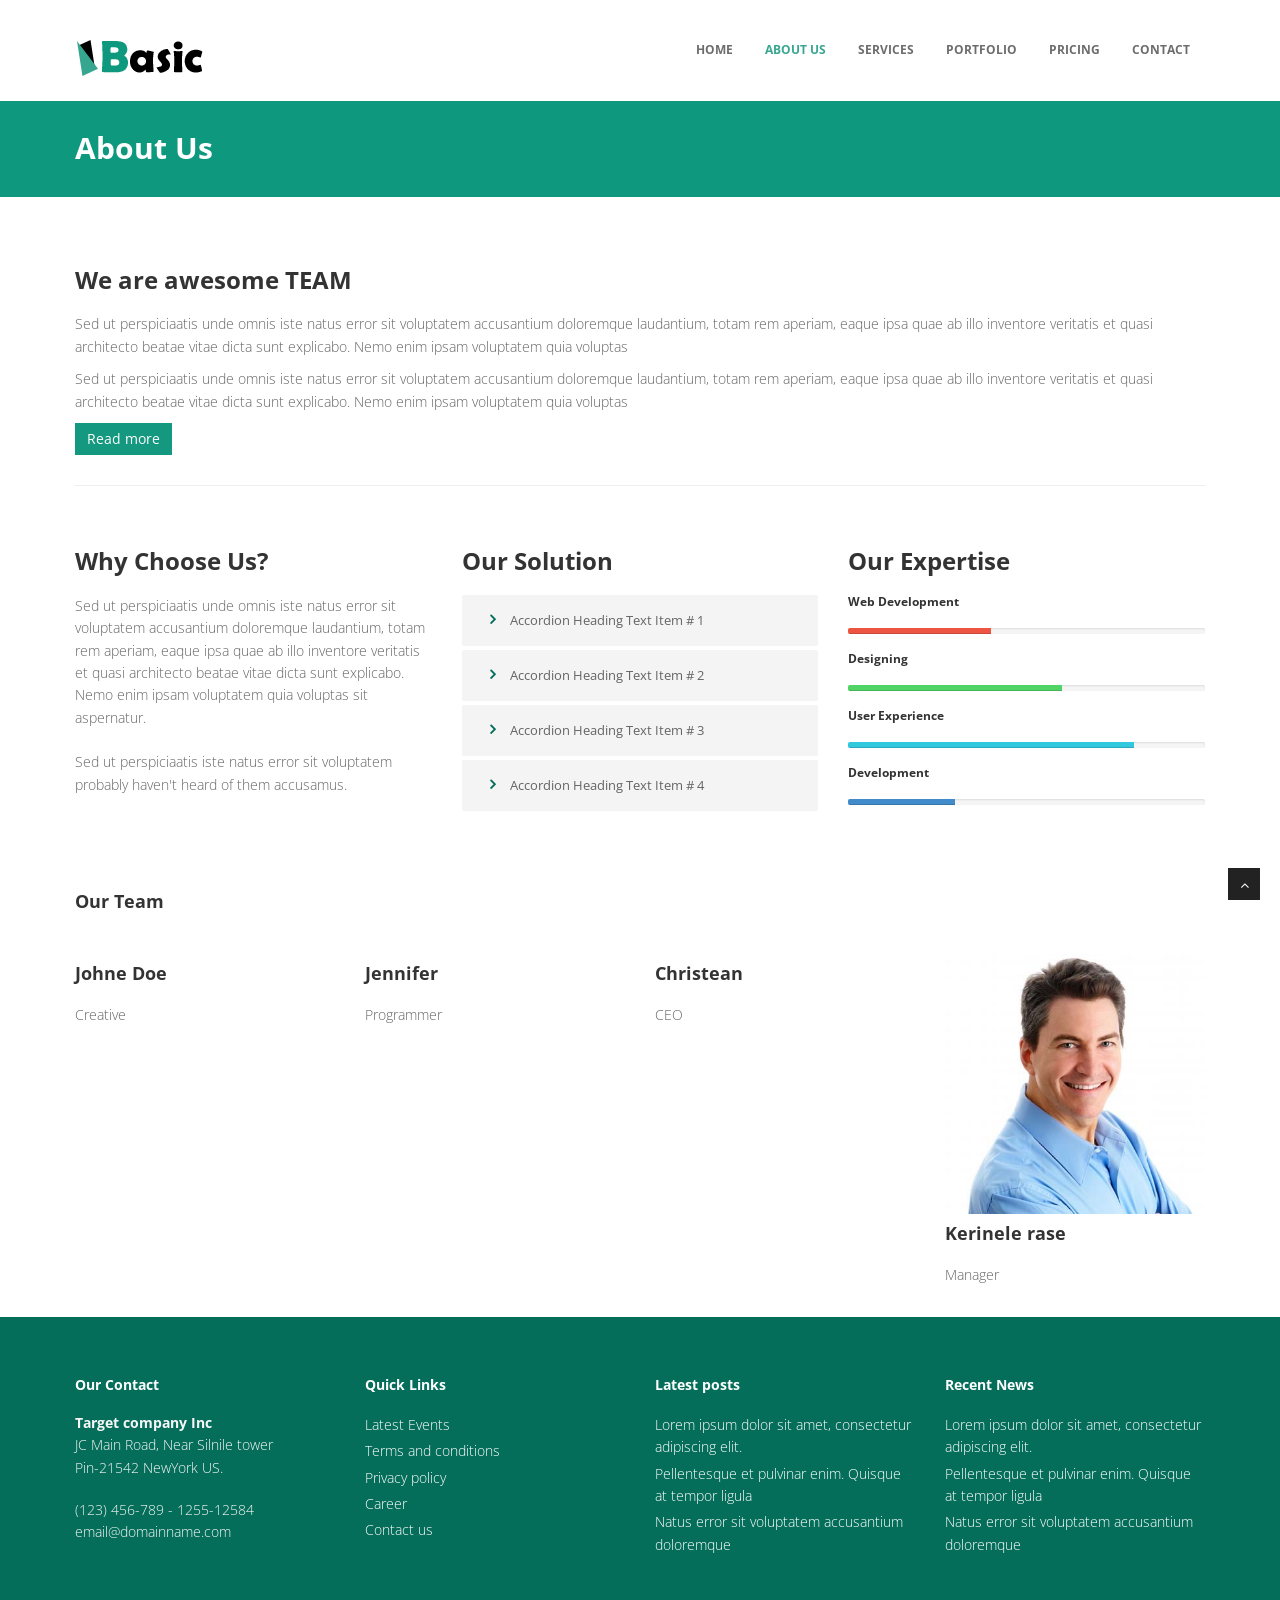
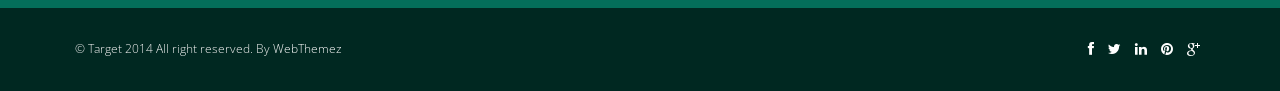
==== about.html @ 64e035dc "Agregar plantilla Basic" ====
<!DOCTYPE html>
<html lang="en">
<head>
<meta charset="utf-8">
<title>Free Bootstrap Theme | webthemez</title>
<meta name="viewport" content="width=device-width, initial-scale=1.0" />
<meta name="description" content="" />
<meta name="author" content="http://webthemez.com" />
<!-- css -->
<link href="css/bootstrap.min.css" rel="stylesheet" />
<link href="css/fancybox/jquery.fancybox.css" rel="stylesheet">
<link href="css/jcarousel.css" rel="stylesheet" />
<link href="css/flexslider.css" rel="stylesheet" />
<link href="css/style.css" rel="stylesheet" />
 
<!-- HTML5 shim, for IE6-8 support of HTML5 elements -->
<!--[if lt IE 9]>
      <script src="http://html5shim.googlecode.com/svn/trunk/html5.js"></script>
    <![endif]-->

</head>
<body>
<div id="wrapper">

	<!-- start header -->
		<header>
        <div class="navbar navbar-default navbar-static-top">
            <div class="container">
                <div class="navbar-header">
                    <button type="button" class="navbar-toggle" data-toggle="collapse" data-target=".navbar-collapse">
                        <span class="icon-bar"></span>
                        <span class="icon-bar"></span>
                        <span class="icon-bar"></span>
                    </button>
                  <a class="navbar-brand" href="index.html"><img src="img/logo.png" alt="logo"/></a>
                </div>
                <div class="navbar-collapse collapse ">
                    <ul class="nav navbar-nav">
                        <li><a href="index.html">Home</a></li> 
						<li class="active"><a href="about.html">About Us</a></li>
						<li><a href="services.html">Services</a></li>
                        <li><a href="portfolio.html">Portfolio</a></li>
                        <li><a href="pricing.html">Pricing</a></li>
                        <li><a href="contact.html">Contact</a></li>
                    </ul>
                </div>
            </div>
        </div>
	</header><!-- end header -->
	<section id="inner-headline">
	<div class="container">
		<div class="row">
			<div class="col-lg-12">
				<h2 class="pageTitle">About Us</h2>
			</div>
		</div>
	</div>
	</section>
	<section id="content">
	<div class="container">
					
					<div class="about">
					
						<div class="row"> 
							<div class="col-md-12">
								<div class="about-logo">
									<h3>We are awesome <span class="color">TEAM</span></h3>
									<p>Sed ut perspiciaatis unde omnis iste natus error sit voluptatem accusantium doloremque laudantium, totam rem aperiam, eaque ipsa quae ab illo inventore veritatis et quasi architecto beatae vitae dicta sunt explicabo. Nemo enim ipsam voluptatem quia voluptas</p>
                                    	<p>Sed ut perspiciaatis unde omnis iste natus error sit voluptatem accusantium doloremque laudantium, totam rem aperiam, eaque ipsa quae ab illo inventore veritatis et quasi architecto beatae vitae dicta sunt explicabo. Nemo enim ipsam voluptatem quia voluptas</p>
								</div>
								<a href="#" class="btn btn-color">Read more</a>  
							</div>
						</div>
						
						<hr>
						<br>
						
						<div class="row">
							<div class="col-md-4">
								<!-- Heading and para -->
								<div class="block-heading-two">
									<h3><span>Why Choose Us?</span></h3>
								</div>
								<p>Sed ut perspiciaatis unde omnis iste natus error sit voluptatem accusantium doloremque laudantium, totam rem aperiam, eaque ipsa quae ab illo inventore veritatis et quasi architecto beatae vitae dicta sunt explicabo. Nemo enim ipsam voluptatem quia voluptas sit aspernatur. <br/><br/>Sed ut perspiciaatis iste natus error sit voluptatem probably haven't heard of them accusamus.</p>
							</div>
							<div class="col-md-4">
								<div class="block-heading-two">
									<h3><span>Our Solution</span></h3>
								</div>		
								<!-- Accordion starts -->
								<div class="panel-group" id="accordion-alt3">
								 <!-- Panel. Use "panel-XXX" class for different colors. Replace "XXX" with color. -->
								  <div class="panel">	
									<!-- Panel heading -->
									 <div class="panel-heading">
										<h4 class="panel-title">
										  <a data-toggle="collapse" data-parent="#accordion-alt3" href="#collapseOne-alt3">
											<i class="fa fa-angle-right"></i> Accordion Heading Text Item # 1
										  </a>
										</h4>
									 </div>
									 <div id="collapseOne-alt3" class="panel-collapse collapse">
										<!-- Panel body -->
										<div class="panel-body">
										  Sed ut perspiciaatis unde omnis iste natus error sit voluptatem accusantium doloremque laudantium, totam rem aperiam, eaque ipsa quae ab illo inventore veritatis et quasi architecto beatae vitae dicta sunt explicabo. Nemo enim ipsam voluptatem quia voluptas
										</div>
									 </div>
								  </div>
								  <div class="panel">
									 <div class="panel-heading">
										<h4 class="panel-title">
										  <a data-toggle="collapse" data-parent="#accordion-alt3" href="#collapseTwo-alt3">
											<i class="fa fa-angle-right"></i> Accordion Heading Text Item # 2
										  </a>
										</h4>
									 </div>
									 <div id="collapseTwo-alt3" class="panel-collapse collapse">
										<div class="panel-body">
										  Sed ut perspiciaatis unde omnis iste natus error sit voluptatem accusantium doloremque laudantium, totam rem aperiam, eaque ipsa quae ab illo inventore veritatis et quasi architecto beatae vitae dicta sunt explicabo. Nemo enim ipsam voluptatem quia voluptas
										</div>
									 </div>
								  </div>
								  <div class="panel">
									 <div class="panel-heading">
										<h4 class="panel-title">
										  <a data-toggle="collapse" data-parent="#accordion-alt3" href="#collapseThree-alt3">
											<i class="fa fa-angle-right"></i> Accordion Heading Text Item # 3
										  </a>
										</h4>
									 </div>
									 <div id="collapseThree-alt3" class="panel-collapse collapse">
										<div class="panel-body">
										  Sed ut perspiciaatis unde omnis iste natus error sit voluptatem accusantium doloremque laudantium, totam rem aperiam, eaque ipsa quae ab illo inventore veritatis et quasi architecto beatae vitae dicta sunt explicabo. Nemo enim ipsam voluptatem quia voluptas
										</div>
									 </div>
								  </div>
								  <div class="panel">
									 <div class="panel-heading">
										<h4 class="panel-title">
										  <a data-toggle="collapse" data-parent="#accordion-alt3" href="#collapseFour-alt3">
											<i class="fa fa-angle-right"></i> Accordion Heading Text Item # 4
										  </a>
										</h4>
									 </div>
									 <div id="collapseFour-alt3" class="panel-collapse collapse">
										<div class="panel-body">
										  Sed ut perspiciaatis unde omnis iste natus error sit voluptatem accusantium doloremque laudantium, totam rem aperiam, eaque ipsa quae ab illo inventore veritatis et quasi architecto beatae vitae dicta sunt explicabo. Nemo enim ipsam voluptatem quia voluptas
										</div>
									 </div>
								  </div>
								</div>
								<!-- Accordion ends -->
								
							</div>
							
							<div class="col-md-4">
								<div class="block-heading-two">
									<h3><span>Our Expertise</span></h3>
								</div>								
								<h6>Web Development</h6>
								<div class="progress pb-sm">
								  <!-- White color (progress-bar-white) -->
								  <div class="progress-bar progress-bar-red" role="progressbar" aria-valuenow="40" aria-valuemin="0" aria-valuemax="100" style="width: 40%">
									 <span class="sr-only">40% Complete (success)</span>
								  </div>
								</div>
								<h6>Designing</h6>
								<div class="progress pb-sm">
								  <div class="progress-bar progress-bar-green" role="progressbar" aria-valuenow="60" aria-valuemin="0" aria-valuemax="100" style="width: 60%">
									 <span class="sr-only">40% Complete (success)</span>
								  </div>
								</div>
								<h6>User Experience</h6>
								<div class="progress pb-sm">
								  <div class="progress-bar progress-bar-lblue" role="progressbar" aria-valuenow="80" aria-valuemin="0" aria-valuemax="100" style="width: 80%">
									 <span class="sr-only">40% Complete (success)</span>
								  </div>
								</div>
								<h6>Development</h6>
								<div class="progress pb-sm">
								  <div class="progress-bar progress-bar-yellow" role="progressbar" aria-valuenow="30" aria-valuemin="0" aria-valuemax="100" style="width: 30%">
									 <span class="sr-only">40% Complete (success)</span>
								  </div>
								</div>
							</div>
							
						</div>
						
						 						
						 
						<br>
						<!-- Our Team starts -->
				
						<!-- Heading -->
						<div class="block-heading-six">
							<h4 class="bg-color">Our Team</h4>
						</div>
						<br>
						
						<!-- Our team starts -->
						
						<div class="team-six">
							<div class="row">
								<div class="col-md-3 col-sm-6">
									<!-- Team Member -->
									<div class="team-member">
										<!-- Image -->
										<img class="img-responsive" src="img/team1.jpg" alt="">
										<!-- Name -->
										<h4>Johne Doe</h4>
										<span class="deg">Creative</span> 
									</div>
								</div>
								<div class="col-md-3 col-sm-6">
									<!-- Team Member -->
									<div class="team-member">
										<!-- Image -->
										<img class="img-responsive" src="img/team2.jpg" alt="">
										<!-- Name -->
										<h4>Jennifer</h4>
										<span class="deg">Programmer</span> 
									</div>
								</div>
								<div class="col-md-3 col-sm-6">
									<!-- Team Member -->
									<div class="team-member">
										<!-- Image -->
										<img class="img-responsive" src="img/team3.jpg" alt="">
										<!-- Name -->
										<h4>Christean</h4>
										<span class="deg">CEO</span> 
									</div>
								</div>
								<div class="col-md-3 col-sm-6">
									<!-- Team Member -->
									<div class="team-member">
										<!-- Image -->
										<img class="img-responsive" src="img/team4.jpg" alt="">
										<!-- Name -->
										<h4>Kerinele rase</h4>
										<span class="deg">Manager</span> 
									</div>
								</div>
							</div>
						</div>
						
						<!-- Our team ends -->
					  
						
					</div>
									
				</div>
	</section>
	<footer>
	<div class="container">
		<div class="row">
			<div class="col-lg-3">
				<div class="widget">
					<h5 class="widgetheading">Our Contact</h5>
					<address>
					<strong>Target company Inc</strong><br>
					JC Main Road, Near Silnile tower<br>
					 Pin-21542 NewYork US.</address>
					<p>
						<i class="icon-phone"></i> (123) 456-789 - 1255-12584 <br>
						<i class="icon-envelope-alt"></i> email@domainname.com
					</p>
				</div>
			</div>
			<div class="col-lg-3">
				<div class="widget">
					<h5 class="widgetheading">Quick Links</h5>
					<ul class="link-list">
						<li><a href="#">Latest Events</a></li>
						<li><a href="#">Terms and conditions</a></li>
						<li><a href="#">Privacy policy</a></li>
						<li><a href="#">Career</a></li>
						<li><a href="#">Contact us</a></li>
					</ul>
				</div>
			</div>
			<div class="col-lg-3">
				<div class="widget">
					<h5 class="widgetheading">Latest posts</h5>
					<ul class="link-list">
						<li><a href="#">Lorem ipsum dolor sit amet, consectetur adipiscing elit.</a></li>
						<li><a href="#">Pellentesque et pulvinar enim. Quisque at tempor ligula</a></li>
						<li><a href="#">Natus error sit voluptatem accusantium doloremque</a></li>
					</ul>
				</div>
			</div>
			<div class="col-lg-3">
					<div class="widget">
					<h5 class="widgetheading">Recent News</h5>
					<ul class="link-list">
						<li><a href="#">Lorem ipsum dolor sit amet, consectetur adipiscing elit.</a></li>
						<li><a href="#">Pellentesque et pulvinar enim. Quisque at tempor ligula</a></li>
						<li><a href="#">Natus error sit voluptatem accusantium doloremque</a></li>
					</ul>
				</div>
			</div>
		</div>
	</div>
	<div id="sub-footer">
		<div class="container">
			<div class="row">
				<div class="col-lg-6">
					<div class="copyright">
						<p>
							<span>&copy; Target 2014 All right reserved. By </span><a href="http://webthemez.com" target="_blank">WebThemez</a>
						</p>
					</div>
				</div>
				<div class="col-lg-6">
					<ul class="social-network">
						<li><a href="#" data-placement="top" title="Facebook"><i class="fa fa-facebook"></i></a></li>
						<li><a href="#" data-placement="top" title="Twitter"><i class="fa fa-twitter"></i></a></li>
						<li><a href="#" data-placement="top" title="Linkedin"><i class="fa fa-linkedin"></i></a></li>
						<li><a href="#" data-placement="top" title="Pinterest"><i class="fa fa-pinterest"></i></a></li>
						<li><a href="#" data-placement="top" title="Google plus"><i class="fa fa-google-plus"></i></a></li>
					</ul>
				</div>
			</div>
		</div>
	</div>
	</footer>
</div>
<a href="#" class="scrollup"><i class="fa fa-angle-up active"></i></a>
<!-- javascript
    ================================================== -->
<!-- Placed at the end of the document so the pages load faster -->
<script src="js/jquery.js"></script>
<script src="js/jquery.easing.1.3.js"></script>
<script src="js/bootstrap.min.js"></script>
<script src="js/jquery.fancybox.pack.js"></script>
<script src="js/jquery.fancybox-media.js"></script> 
<script src="js/portfolio/jquery.quicksand.js"></script>
<script src="js/portfolio/setting.js"></script>
<script src="js/jquery.flexslider.js"></script>
<script src="js/animate.js"></script>
<script src="js/custom.js"></script>
</body>
</html>
---- css/style.css ----
/*
Author URI: http://webthemez.com/
Note: 
Licence under Creative Commons Attribution 3.0 
Donate to remove the back-link (webthemez.com) in this web template 
-------------------------------------------------------*/

@import url('http://fonts.googleapis.com/css?family=Noto+Serif:400,400italic,700|Open+Sans:400,600,700'); 
@import url('font-awesome.css');  
@import url('animate.css');

body {
	font-family:'Open Sans', Arial, sans-serif;
	font-size:14px;
	font-weight:300;
	line-height:1.6em;
	color:#656565;
}

a:active {
	outline:0;
}

.clear {
	clear:both;
}

h1,h2, h3, h4, h5, h6 {
	font-family:'Open Sans', Arial, sans-serif;
	font-weight:700;
	line-height:1.1em;
	color:#333;
	margin-bottom: 20px;
}
 
.container {
	padding:0 20px 0 20px;
	position:relative;
}

#wrapper{
	width:100%;
	margin:0;	
	padding:0;
}

.row,.row-fluid {
	margin-bottom:30px;
}

.row .row,.row-fluid .row-fluid{
	margin-bottom:30px;
}

.row.nomargin,.row-fluid.nomargin {
	margin-bottom:0;
}

img.img-polaroid {
	margin:0 0 20px 0;
}
.img-box {
	max-width:100%;
}
/*  Header
==================================== */
 
header .navbar {
    margin-bottom: 0;
}

.navbar-default {
    border: none;
}

.navbar-brand {
    color: #222;
	text-transform: uppercase;
    font-size: 24px;
    font-weight: 700;
    line-height: 1em;
	letter-spacing: -1px;
    margin-top: 20px;
    padding: 0 0 0 15px;
}
.navbar-default .navbar-brand{
color: #2FADDE;
}

header .navbar-collapse  ul.navbar-nav {
    float: right;
    margin-right: 0;
}

header .navbar-default{
    background-color: #FFFFFF; 
}

header .nav li a:hover,
header .nav li a:focus,
header .nav li.active a,
header .nav li.active a:hover,
header .nav li a.dropdown-toggle:hover,
header .nav li a.dropdown-toggle:focus,
header .nav li.active ul.dropdown-menu li a:hover,
header .nav li.active ul.dropdown-menu li.active a{
    -webkit-transition: all .3s ease;
    -moz-transition: all .3s ease;
    -ms-transition: all .3s ease;
    -o-transition: all .3s ease;
    transition: all .3s ease;
}


header .navbar-default .navbar-nav > .open > a,
header .navbar-default .navbar-nav > .open > a:hover,
header .navbar-default .navbar-nav > .open > a:focus {
    -webkit-transition: all .3s ease;
    -moz-transition: all .3s ease;
    -ms-transition: all .3s ease;
    -o-transition: all .3s ease;
    transition: all .3s ease;
}


header .navbar {
    min-height: 70px; 
	padding:18px 0;
}

header .navbar-nav > li  {
    padding-bottom: 12px;
    padding-top: 12px;
}

header  .navbar-nav > li > a {
    padding-bottom: 6px;
    padding-top: 5px;
    margin-left: 2px;
    line-height: 30px;
	font-weight: 700;
    -webkit-transition: all .3s ease;
    -moz-transition: all .3s ease;
    -ms-transition: all .3s ease;
    -o-transition: all .3s ease;
    transition: all .3s ease;
}


.dropdown-menu li a:hover {
    color: #fff !important;
}

header .nav .caret {
    border-bottom-color: #f5f5f5;
    border-top-color: #f5f5f5;
}
.navbar-default .navbar-nav > .active > a,
.navbar-default .navbar-nav > .active > a:hover,
.navbar-default .navbar-nav > .active > a:focus {
  background-color: #fff;
}
.navbar-default .navbar-nav > .open > a,
.navbar-default .navbar-nav > .open > a:hover,
.navbar-default .navbar-nav > .open > a:focus {
  background-color:  #fff;
}	
	

.dropdown-menu  {
    box-shadow: none;
    border-radius: 0;
	border: none;
}

.dropdown-menu li:last-child  {
	padding-bottom: 0 !important;
	margin-bottom: 0;
}

header .nav li .dropdown-menu  {
   padding: 0;
}

header .nav li .dropdown-menu li a {
   line-height: 28px;
   padding: 3px 12px;
}

/* --- menu --- */

header .navigation {
	float:right;
}

header ul.nav li {
	border:none;
	margin:0;
}

header ul.nav li a {	
	font-size:12px;
	border:none;
	font-weight:700;
	text-transform:uppercase;
}

header ul.nav li ul li a {	
	font-size:12px;
	border:none;
	font-weight:300;
	text-transform:uppercase;
}


.navbar .nav > li > a {
  color: #6C6C6C;
  text-shadow: none;
  /* border: 1px solid rgba(255, 255, 255, 0) !important; */
}

.navbar .nav a:hover {
	background:none;
}

.navbar .nav > .active > a,.navbar .nav > .active > a:hover {
	background:none;
	font-weight:700;
}

.navbar .nav > .active > a:active,.navbar .nav > .active > a:focus {
	background:none;
	outline:0;
	font-weight:700;
}

.navbar .nav li .dropdown-menu {
	z-index:2000;
}

header ul.nav li ul {
	margin-top:1px;
}
header ul.nav li ul li ul {
	margin:1px 0 0 1px;
}
.dropdown-menu .dropdown i {
	position:absolute;
	right:0;
	margin-top:3px;
	padding-left:20px;
}

.navbar .nav > li > .dropdown-menu:before {
  display: inline-block;
  border-right: none;
  border-bottom: none;
  border-left: none;
  border-bottom-color: none;
  content:none;
}
.navbar-default .navbar-nav>.active>a, .navbar-default .navbar-nav>.active>a:hover, .navbar-default .navbar-nav>.active>a:focus {
color: #37A691;  
/* background: #52C2AD; */
/* border: 1px solid #3AA994 !important; */
}


ul.nav li.dropdown a {
	z-index:1000;
	display:block;
}

 select.selectmenu {
	display:none;
}
.pageTitle{
color: #fff;
margin: 30px 0 3px;
display: inline-block;
}
 
#featured{
	width: 100%;
	background:#000;
	position:relative;
	margin:0;
	padding:0;
}

/*  Sliders
==================================== */
/* --- flexslider --- */

#featured .flexslider {
	padding:0;  
	background: #10264d; 
	position: relative; 
	/* zoom: 52; */
}
#featured .flexslider:after {
content:'';
background: rgba(17, 218, 180, 0.67);
position:absolute;
top:0px;
z-index:6;
width:100%;
height:100%;
}
.flex-direction-nav .flex-prev{
left:0px; 
}
.flex-direction-nav .flex-next{ 
right:0px;
}
.flex-caption {zoom: 1;
bottom: 35px; background-color: transparent; color: #fff; margin: 0; padding: 25px 25px 25px 30px; position: absolute; left: 10%; right:0px; }
.flex-caption h3 {color: #FFFFFF; letter-spacing: 1px; margin-bottom: 8px; text-transform: uppercase;font-size: 36px;}
.flex-caption p {margin: 0 0 15px;}
.skill-home{
margin-bottom:50px;
}
.c1{
border: #ed5441 1px solid;
background:#ed5441;
}
.c2{
border: #24c4db 1px solid;
background:#24c4db;
}
.c3{
border: #2FADDE 1px solid;
background:#2FADDE;
}
.c4{
border: #609cec 1px solid;
background:#609cec;
}
.skill-home .icons {
padding: 30px 0 0 0;
width: 100px;
height: 100px;
color: #fff;
font-size: 42px;
font-size: 42px; 
text-align: center;
-ms-border-radius: 50%;
-moz-border-radius: 50%;
-webkit-border-radius: 50%;
border-radius: 50%;
display: inline-table;
}
.skill-home h2 {
padding-top: 20px;
font-size: 36px;
font-weight: 700;
} 
.testimonial-solid {
padding: 50px 0 60px 0;
margin: 0 0 0 0;
/* background:#2FADDE; */
text-align: center;
}
.testi-icon-area {
text-align: center;
position: absolute;
top: -84px;
margin: 0 auto; 
width: 100%;
}
.testi-icon-area .quote {
padding: 15px 0 0 0;
margin: 0 0 0 0;
background: #ffffff;
text-align: center;
color: #2FADDE;
display: inline-table;
width: 70px;
height: 70px;
-ms-border-radius: 50%;
-moz-border-radius: 50%;
-webkit-border-radius: 50%;
border-radius: 50%;
font-size: 42px; 
border: 1px solid #2FADDE;
}

.testi-icon-area .carousel-inner { 
margin: 20px 0;
}
.carousel-indicators {
bottom: -30px;
}
/* Testimonial
----------------------------------*/
.testimonial-area {
padding: 0 0 0 0;
margin:0;
background: url(../img/low-poly01.jpg) fixed center center;
background-size: cover;
-webkit-background-size: cover;
-moz-background-size: cover;
-ms-background-size: cover;
}
.testimonial-solid p {
color: #202020;
font-size: 16px;
line-height: 30px;
font-style: italic;
} 
section.callaction {
	background:#fff;
	padding:50px 0 0 0;
}



/* Content
==================================== */

#content {
	position:relative;
	background:#fff;
	padding:50px 0 0px 0;
}

#content img {
	max-width:100%;
	height:auto;
}
 
.cta-text {
	text-align: center;
	margin-top:10px;
}


.big-cta .cta {
	margin-top:10px;
}
 
.box {
	width: 100%;
}
.box-gray  {
	background: #f8f8f8;
	padding: 20px 20px 30px;
}
.box-gray  h4,.box-gray  i {
	margin-bottom: 20px;
}
.box-bottom {
	padding: 20px 0;
	text-align: center;
}
.box-bottom a {
	color: #fff;
	font-weight: 700;
}
.box-bottom a:hover {
	color: #eee;
	text-decoration: none;
}


/* Bottom
==================================== */

#bottom {
	background:#fcfcfc;
	padding:50px 0 0;

}
/* twitter */
#twitter-wrapper {
    text-align: center;
    width: 70%;
    margin: 0 auto;
}
#twitter em {
    font-style: normal;
    font-size: 13px;
}

#twitter em.twitterTime a {
	font-weight:600;
}

#twitter ul {
    padding: 0;
	list-style:none;
}
#twitter ul li {
    font-size: 20px;
    line-height: 1.6em;
    font-weight: 300;
    margin-bottom: 20px;
    position: relative;
    word-break: break-word;
}


/* page headline
==================================== */

#inner-headline{
	background: #0E987E;
	position:relative;
	margin:0;
	padding:0;
	color: #FFFFFF;
}


#inner-headline .inner-heading h2 {
	color:#fff;
	margin:20px 0 0 0;
}

/* --- breadcrumbs --- */
#inner-headline ul.breadcrumb {
	margin:30px 0 0;
	float:left;
}

#inner-headline ul.breadcrumb li {
	margin-bottom:0;
	padding-bottom:0;
}
#inner-headline ul.breadcrumb li {
	font-size:13px;
	color:#fff;
}

#inner-headline ul.breadcrumb li i{
	color:#dedede;
}

#inner-headline ul.breadcrumb li a {
	color:#fff;
}

ul.breadcrumb li a:hover {
	text-decoration:none;
}

/* Feature
============================ */
.content_white {
text-align: center;
padding: 3em 0;
}
.content_white {
text-align: center;
padding: 3em 0;
}
.featured_content {
background: #f6f6f6;
width:100%;
padding:60px 0;
}
.feature_grid1 .fa{
color: #6E6E6E;
border: 1px solid #0A6352;
border-radius: 50%;
width: 85px;
height: 85px;
background: rgb(255, 255, 255);
padding-top: 22px;
}
.featured_content h3 a{
font-size: 1.1em;
color: #555;
text-decoration: none;
}
.featured_content p {
color: #666;
font-size: 0.95em;
line-height: 1.5em;
margin-bottom: 1em;
}

.feature_btn {
display: inline-block;
padding: 6px 20px;
font-size: 1em;
cursor: pointer;
border: 1px solid #E6E6E6;
background: #37907F;
color: #FFF;
font-weight: 500;
text-decoration: none;
outline: none;
margin-top: 10px;
/* border-radius: 5px; */
}
/* Forms
============================= */

/* --- contact form  ---- */
form#contactform input[type="text"] {
  width: 100%;
  border: 1px solid #f5f5f5;
  min-height: 40px;
  padding-left:20px;
  font-size:13px;
  padding-right:20px;
  -webkit-box-sizing: border-box;
     -moz-box-sizing: border-box;
          box-sizing: border-box;

}

form#contactform textarea {
border: 1px solid #f5f5f5;
  width: 100%;
  padding-left:20px;
  padding-top:10px;
  font-size:13px;
  padding-right:20px;
  -webkit-box-sizing: border-box;
     -moz-box-sizing: border-box;
          box-sizing: border-box;

}

form#contactform .validation {
	font-size:11px;
}

#sendmessage {
	border:1px solid #e6e6e6;
	background:#f6f6f6;
	display:none;
	text-align:center;
	padding:15px 12px 15px 65px;
	margin:10px 0;
	font-weight:600;
	margin-bottom:30px;

}

#sendmessage.show,.show  {
	display:block;
}
 
form#commentform input[type="text"] {
  width: 100%;
  min-height: 40px;
  padding-left:20px;
  font-size:13px;
  padding-right:20px;
  -webkit-box-sizing: border-box;
     -moz-box-sizing: border-box;
          box-sizing: border-box;
	-webkit-border-radius: 2px 2px 2px 2px;
		-moz-border-radius: 2px 2px 2px 2px;
			border-radius: 2px 2px 2px 2px;

}

form#commentform textarea {
  width: 100%;
  padding-left:20px;
  padding-top:10px;
  font-size:13px;
  padding-right:20px;
  -webkit-box-sizing: border-box;
     -moz-box-sizing: border-box;
          box-sizing: border-box;
	-webkit-border-radius: 2px 2px 2px 2px;
		-moz-border-radius: 2px 2px 2px 2px;
			border-radius: 2px 2px 2px 2px;
}


/* --- search form --- */
.search{
	float:right;
	margin:35px 0 0;
	padding-bottom:0;
}

#inner-headline form.input-append {
	margin:0;
	padding:0;
}



/*  Portfolio
================================ */

.work-nav #filters {
	margin: 0;
	padding: 0;
	list-style: none;
}

.work-nav #filters li {
	margin: 0 10px 30px 0;
	padding: 0;
	float:left;
}

.work-nav #filters li a {
	color: #7F8289;
	font-size: 16px;
	display: block;	
}

.work-nav #filters li a:hover {

}

.work-nav #filters li a.selected {
	color: #DE5E60;
}

#thumbs {
	margin: 0;
	padding: 0;	
}

#thumbs li {
	list-style-type: none;
}

.item-thumbs {
	position: relative;
	overflow: hidden;
	margin-bottom: 30px;
	cursor: pointer;
}

.item-thumbs a + img {
	width: 100%;	
}

.item-thumbs .hover-wrap {
	position: absolute;
	display: block;
	width: 100%;
	height: 100%;
	
	opacity: 0;
	filter: alpha(opacity=0);
	
	-webkit-transition: all 450ms ease-out 0s;	
	   -moz-transition: all 450ms ease-out 0s;
		 -o-transition: all 450ms ease-out 0s;
		    transition: all 450ms ease-out 0s;
		  
	-webkit-transform: rotateY(180deg) scale(0.5,0.5);
	   -moz-transform: rotateY(180deg) scale(0.5,0.5);
		-ms-transform: rotateY(180deg) scale(0.5,0.5);
		 -o-transform: rotateY(180deg) scale(0.5,0.5);
			transform: rotateY(180deg) scale(0.5,0.5);	
}

.item-thumbs:hover .hover-wrap,
.item-thumbs.active .hover-wrap {
	opacity: 1;
	filter: alpha(opacity=100);
	
	-webkit-transform: rotateY(0deg) scale(1,1);
	   -moz-transform: rotateY(0deg) scale(1,1);
		-ms-transform: rotateY(0deg) scale(1,1);
		 -o-transform: rotateY(0deg) scale(1,1);
		    transform: rotateY(0deg) scale(1,1);
}

.item-thumbs .hover-wrap .overlay-img {
	position: absolute;
	width: 90%;
height: 100%;
opacity: 0.80;
filter: alpha(opacity=80);
background: #2FADDE;
}

.item-thumbs .hover-wrap .overlay-img-thumb {
	position: absolute;
	border-radius: 60px;
	top: 50%;
	left: 45%;
	margin: -16px 0 0 -16px;
	color: #fff;
	font-size: 32px;
	line-height: 1em;	
	opacity: 1;
	filter: alpha(opacity=100);
}
 
ul.portfolio-categ{
	margin:10px 0 30px 0;
	padding:0;
	float:left;
	list-style:none;
}

ul.portfolio-categ li{
margin: 0; 
float: left;
list-style: none;
font-size: 13px;
font-weight: 600;
border: 1px solid #D5D5D5;
margin-right: 15px;
}

ul.portfolio-categ li a{
	display:block;
	padding: 8px 20px;
	color:#353535;
}
ul.portfolio-categ li.active{

border: 1px solid #2FADDE;
}
ul.portfolio-categ li.active a:hover, ul.portfolio-categ li a:hover,ul.portfolio-categ li a:focus,ul.portfolio-categ li a:active {
	text-decoration:none;
	outline:0; 
}
  #accordion-alt3 .panel-heading h4 {
font-size: 13px;
line-height: 28px;
}
.panel .panel-heading h4 {
font-weight: 400;
}
.panel-title {
margin-top: 0;
margin-bottom: 0;
font-size: 15px;
color: inherit;
}
.panel-group .panel {
margin-bottom: 0;
border-radius: 2px;
}
.panel {
margin-bottom: 18px;
background-color: #F4F4F4;
border: 1px solid transparent;
border-radius: 2px;
-webkit-box-shadow: 0 1px 1px rgba(0,0,0,0.05);
box-shadow: 0 1px 1px rgba(0,0,0,0.05);
}
#accordion-alt3 .panel-heading h4 a i {
font-size: 16px;
line-height: 18px;
width: 18px;
height: 18px;
margin-right: 5px;
color: #046E5A;
text-align: center;
/* border-radius: 50%; */
margin-left: 6px;
/* background: #046E5A; */
font-weight: bold;
}  
.progress.pb-sm {
height: 6px!important;
}
.progress {
box-shadow: inset 0 0 2px rgba(0,0,0,.1);
}
.progress {
overflow: hidden;
height: 18px;
margin-bottom: 18px;
background-color: #f5f5f5;
border-radius: 2px;
-webkit-box-shadow: inset 0 1px 2px rgba(0,0,0,0.1);
box-shadow: inset 0 1px 2px rgba(0,0,0,0.1);
}
.progress .progress-bar.progress-bar-red {
background: #ed5441;
} 
.progress .progress-bar.progress-bar-green {
background: #51d466;
}
.progress .progress-bar.progress-bar-lblue {
background: #32c8de;
}
/* --- portfolio detail --- */
.top-wrapper {
	margin-bottom:20px;
}
.info-blocks {
margin-bottom: 15px;
}
.info-blocks i.icon-info-blocks {
float: left;
color: #777;
font-size: 30px;
min-width: 50px;
margin-top: 10px;
text-align: center;
}
.info-blocks .info-blocks-in {
padding: 0 10px;
overflow: hidden;
}
.info-blocks .info-blocks-in h3 {
color: #555;
font-size: 20px;
line-height: 28px;
margin:0px;
}
.info-blocks .info-blocks-in p {
font-size: 12px;
}
  
blockquote {
	font-size:16px;
	font-weight:400;
	font-family:'Noto Serif', serif;
	font-style:italic;
	padding-left:0;
	color:#a2a2a2;
	line-height:1.6em;
	border:none;
}

blockquote cite 							{ display:block; font-size:12px; color:#666; margin-top:10px; }
blockquote cite:before 					{ content:"\2014 \0020"; }
blockquote cite a,
blockquote cite a:visited,
blockquote cite a:visited 				{ color:#555; }

/* --- pullquotes --- */

.pullquote-left {
	display:block;
	color:#a2a2a2;
	font-family:'Noto Serif', serif;
	font-size:14px;
	line-height:1.6em;
	padding-left:20px;
}

.pullquote-right {
	display:block;
	color:#a2a2a2;
	font-family:'Noto Serif', serif;
	font-size:14px;
	line-height:1.6em;
	padding-right:20px;
}

/* --- button --- */
.btn{text-align: center;
background: #14987F;
color: #fff;
border-radius: 0;border: 0;}
.btn-theme {
	color: #fff;
}
.btn-theme:hover {
	color: #eee;
}

/* --- list style --- */

ul.general {
	list-style:none;
	margin-left:0;
}

ul.link-list{
	margin:0;
	padding:0;
	list-style:none;
}

ul.link-list li{
	margin:0;
	padding:2px 0 2px 0;
	list-style:none;
}
footer{
background: #046E5A;
}
footer ul.link-list li a{
	color:#fff;
}
footer ul.link-list li a:hover {
	color:#eee;
}
/* --- Heading style --- */

h4.heading {
	font-weight:700;
}

.heading { margin-bottom: 30px; }

.heading {
	position: relative;
	
}


.widgetheading {
	width:100%;

	padding:0;
}

#bottom .widgetheading {
	position: relative;
	border-bottom: #e6e6e6 1px solid;
	padding-bottom: 9px;
}

aside .widgetheading {
	position: relative;
	border-bottom: #e9e9e9 1px solid;
	padding-bottom: 9px;
}

footer .widgetheading {
	position: relative;
}

footer .widget .social-network {
	position:relative;
}


#bottom .widget .widgetheading span, aside .widget .widgetheading span, footer .widget .widgetheading span {	
	position: absolute;
	width: 60px;
	height: 1px;
	bottom: -1px;
	right:0;

}
.box-area{
border: 1px solid #E7E7E7;
padding:0 15px;
padding-top: 41px;
margin-top: -42px;
}
/* --- Map --- */
.map{
	position:relative;
	margin-top:-50px;
	margin-bottom:40px;
}

.map iframe{
	width:100%;
	height:450px;
	border:none;
}

.map-grid iframe{
	width:100%;
	height:350px;
	border:none;
	margin:0 0 -5px 0;
	padding:0;
}

 
ul.team-detail{
	margin:-10px 0 0 0;
	padding:0;
	list-style:none;
}

ul.team-detail li{
	border-bottom:1px dotted #e9e9e9;
	margin:0 0 15px 0;
	padding:0 0 15px 0;
	list-style:none;
}

ul.team-detail li label {
	font-size:13px;
}

ul.team-detail li h4, ul.team-detail li label{
	margin-bottom:0;
}

ul.team-detail li ul.social-network {
	border:none;
	margin:0;
	padding:0;
}

ul.team-detail li ul.social-network li {
	border:none;	
	margin:0;
}
ul.team-detail li ul.social-network li i {
	margin:0;
}

 
.pricing-title{
	background:#fff;
	text-align:center;
	padding:10px 0 10px 0;
}

.pricing-title h3{
	font-weight:600;
	margin-bottom:0;
}

.pricing-offer{
	background: #fcfcfc;
	text-align: center;
	padding:40px 0 40px 0;
	font-size:18px;
	border-top:1px solid #e6e6e6;
	border-bottom:1px solid #e6e6e6;
}

.pricing-box.activeItem .pricing-offer{
	color:#fff;
}

.pricing-offer strong{
	font-size:78px;
	line-height:89px;
}

.pricing-offer sup{
	font-size:28px;
}

.pricing-container{
	background: #fff;
	text-align:center;
	font-size:14px;
}

.pricing-container strong{
color:#353535;
}

.pricing-container ul{
	list-style:none;
	padding:0;
	margin:0;
}

.pricing-container ul li{
	border-bottom: 1px solid #CFCFCF;
list-style: none;
padding: 15px 0 15px 0;
margin: 0 0 0 0;
color: #222;
}

.pricing-action{
	margin:0;
	background: #fcfcfc;
	text-align:center;
	padding:20px 0 30px 0;
}

.pricing-wrapp{
	margin:0 auto;
	width:100%;
	background:#fd0000;
}
 .pricing-box-item {
border: 1px solid #e6e6e6;
	background:#fcfcfc;
	position:relative;
	margin:0 0 20px 0;
	padding:0;
  -webkit-box-shadow: 0 2px 0 rgba(0,0,0,0.03);
  -moz-box-shadow: 0 2px 0 rgba(0,0,0,0.03);
  box-shadow: 0 2px 0 rgba(0,0,0,0.03);
  -webkit-box-sizing: border-box;
  -moz-box-sizing: border-box;
  box-sizing: border-box;
}

.pricing-box-item .pricing-heading {
	background: #fcfcfc;
	text-align: center;
	padding:0px 0 0px 0;
	display:block;
}
.pricing-box-item.activeItem .pricing-heading {
	background: #fcfcfc;
	text-align: center;
	padding:0px 0 1px 0;
	border-bottom:none;
	display:block;
	color:#fff;
}
.pricing-box-item.activeItem .pricing-heading h3 {
	 
}

.pricing-box-item .pricing-heading h3 strong {
	font-size:28px;
	font-weight:700;
	letter-spacing:-1px;
}
.pricing-box-item .pricing-heading h3 {
	font-size:32px;
	font-weight:300;
	letter-spacing:-1px;
}

.pricing-box-item .pricing-terms {
	text-align: center;
	background: #0E987E;
	display: block;
	overflow: hidden;
	padding: 11px 0 5px; 
}

.pricing-box-item .pricing-terms  h6 {
	font-style:italic;
	margin-top:10px;
	color:#fff;
	font-size:17px;
	font-family:'Noto Serif', serif;
}

.pricing-box-item .icon .price-circled {
    margin: 10px 10px 10px 0;
    display: inline-block !important;
    text-align: center !important;
    color: #fff;
    width: 68px;
    height: 68px;
	padding:12px;
    font-size: 16px;
	font-weight:700;
    line-height: 68px;
    text-shadow:none;
    cursor: pointer;
    background-color: #888;
    border-radius: 64px;
    -moz-border-radius: 64px;
    -webkit-border-radius: 64px;
}

.pricing-box-item  .pricing-action{
	margin:0;
	text-align:center;
	padding:30px 0 30px 0;
}
 
/* ===== Widgets ===== */

/* --- flickr --- */
.widget .flickr_badge {
	width:100%;
}
.widget .flickr_badge img { margin: 0 9px 20px 0; }

footer .widget .flickr_badge {
    width: 100%;
}
footer .widget .flickr_badge img {
    margin: 0 9px 20px 0;
}

.flickr_badge img {
    width: 50px;
    height: 50px;
    float: left;
	margin: 0 9px 20px 0;
}
 
/* --- Recent post widget --- */

.recent-post{
	margin:20px 0 0 0;
	padding:0;
	line-height:18px;
}

.recent-post h5 a:hover {
	text-decoration:none;
}

.recent-post .text h5 a {
	color:#353535;
}

  
footer{
	padding:50px 0 0 0;
	color:#f8f8f8;
}

footer a {
	color:#fff;
}

footer a:hover {
	color:#eee;
}

footer h1, footer h2, footer h3, footer h4, footer h5, footer h6{
	color:#fff;
}

footer address {
	line-height:1.6em;
}

footer h5 a:hover, footer a:hover {
	text-decoration:none;
}

ul.social-network {
	list-style:none;
	margin:0;
}

ul.social-network li {
	display:inline;
	margin: 0 5px;
}

#sub-footer{
	text-shadow:none;
	color:#f5f5f5;
	padding:0;
	padding-top:30px;
	margin:20px 0 0 0;
	background: #002821;
}

#sub-footer p{
	margin:0;
	padding:0;
}

#sub-footer span{
	color:#f5f5f5;
}

.copyright {
	text-align:left;
	font-size:12px;
}

#sub-footer ul.social-network {
	float:right;
}

  

/* scroll to top */
.scrollup{
    position:fixed;
	width:32px;
	height:32px;
    bottom:0px;
    right:20px;
	background: #222;
	
}

a.scrollup {
	outline:0;
	text-align: center;
}

a.scrollup:hover,a.scrollup:active,a.scrollup:focus {
	opacity:1;
	text-decoration:none;
}
a.scrollup i {
	margin-top: 10px;
	color: #fff;
}
a.scrollup i:hover {
	text-decoration:none;
}



 
.absolute{
	position:absolute;
}

.relative{
	position:relative;
}

.aligncenter{
	text-align:center;
}

.aligncenter span{
	margin-left:0;
}

.floatright {
	float:right;
}

.floatleft {
	float:left;
}

.floatnone {
	float:none;
}

.aligncenter {
	text-align:center;
}
 
img.pull-left, .align-left{
	float:left;
	margin:0 15px 15px 0;
}

.widget img.pull-left {
	float:left;
	margin:0 15px 15px 0;
}

img.pull-right, .align-right {
	float:right;
	margin:0 0 15px 15px;
}

article img.pull-left, article .align-left{
	float:left;
	margin:5px 15px 15px 0;
}

article img.pull-right, article .align-right{
	float:right;
	margin:5px 0 15px 15px;
}
 ============================= */

.clear-marginbot{
	margin-bottom:0;
}

.marginbot10{
	margin-bottom:10px;
}
.marginbot20{
	margin-bottom:20px;
}
.marginbot30{
	margin-bottom:30px;
}
.marginbot40{
	margin-bottom:40px;
}

.clear-margintop{
	margin-top:0;
}

.margintop10{
	margin-top:10px;
}

.margintop20{
	margin-top:20px;
}

.margintop30{
	margin-top:30px;
}

.margintop40{
	margin-top:40px;
}
a.feature_btn:hover {
    color: #fff;
    text-decoration: none;
}
.btn-default:hover, .btn-default:focus, .btn-default:active, .btn-default.active, .open .dropdown-toggle.btn-default {
color: #FFF;
background-color: #12B293;
}
.txtContent p{
color:#000;
}
/*  Media queries 
============================= */

@media (min-width: 768px) and (max-width: 979px) {

	a.detail{
		background:none;
		width:100%;
	}


	
	footer .widget form  input#appendedInputButton {
		  display: block;
		  width: 91%;
		  -webkit-border-radius: 4px 4px 4px 4px;
			 -moz-border-radius: 4px 4px 4px 4px;
				  border-radius: 4px 4px 4px 4px;
	}
	
	footer .widget form  .input-append .btn {
		  display: block;
		  width: 100%;
		  padding-right: 0;
		  padding-left: 0;
		  -webkit-box-sizing: border-box;
			 -moz-box-sizing: border-box;
				  box-sizing: border-box;
				  margin-top:10px;
	}

	ul.related-folio li{
		width:156px;
		margin:0 20px 0 0;
	}	
}

@media (max-width: 767px) {

  body {
    padding-right: 0;
    padding-left: 0;
  }
	.navbar-brand {
		margin-top: 10px;
		border-bottom: none;
	}
	.navbar-header {
		margin-top: 20px;
		border-bottom: none;
	}
	
	.navbar-nav {
		border-top: none;
		float: none;
		width: 100%;
	}
.navbar .nav > .active > a, .navbar .nav > .active > a:hover {
background: none;
font-weight: 700;
color: #1B1B1B;
}
	header .navbar-nav > li {
padding-bottom: 13px;
padding-top: 12px;
}
	header .nav li .dropdown-menu  {
		margin-top: 0;
	}

	.dropdown-menu {
	  position: absolute;
	  top: 0;
	  left: 40px;
	  z-index: 1000;
	  display: none;
	  float: left;
	  min-width: 160px;
	  padding: 5px 0;
	  margin: 2px 0 0;
	  font-size: 13px;
	  list-style: none;
	  background-color: #fff;
	  background-clip: padding-box;
	  border: 1px solid #f5f5f5;
	  border: 1px solid rgba(0, 0, 0, .15);
	  border-radius: 0;
	  -webkit-box-shadow: 0 6px 12px rgba(0, 0, 0, .175);
			  box-shadow: 0 6px 12px rgba(0, 0, 0, .175);
	}
	

	
	.navbar-collapse.collapse  {
		border: none;
		overflow: hidden;
	}

	
	.box {
		border-bottom:1px solid #e9e9e9;
		padding-bottom:20px;
	}

	#featured .flexslider .slide-caption {
		width: 90%; 
		padding: 2%; 
		position: absolute; 
		left: 0; 
		bottom: -40px; 
	}


	#inner-headline .breadcrumb {
		float:left;
		clear:both;
		width:100%;
	}

	.breadcrumb > li {
		font-size:13px;
	}

	
	ul.portfolio li article a i.icon-48{
		width:20px;
		height:20px;
		font-size:16px;
		line-height:20px;
	}


	.left-sidebar{
		border-right:none;
		padding:0 0 0 0;
		border-bottom: 1px dotted #e6e6e6;
		padding-bottom:10px;
		margin-bottom:40px;
	}
	
	.right-sidebar{
		margin-top:30px;
		border-left:none;
		padding:0 0 0 0;
	}
	
	
	footer .col-lg-1, footer .col-lg-2, footer .col-lg-3, footer .col-lg-4, footer .col-lg-5, footer .col-lg-6, 
	footer .col-lg-7, footer .col-lg-8, footer .col-lg-9, footer .col-lg-10, footer .col-lg-11, footer .col-lg-12{
		margin-bottom:20px;
	}

	#sub-footer ul.social-network {
		float:left;
	}
	

	
  [class*="span"] {
		margin-bottom:20px;
  }

}

@media (max-width: 480px) {
	.bottom-article a.pull-right {
		float:left;
		margin-top:20px;
	}


	.search{
		float:left;
	}

	.flexslider .flex-caption {
		display:none;
	}


	.cta-text {
		margin:0 auto;
		text-align:center;	
	}
	
	ul.portfolio li article a i{
		width:20px;
		height:20px;
		font-size:14px;
	}


}
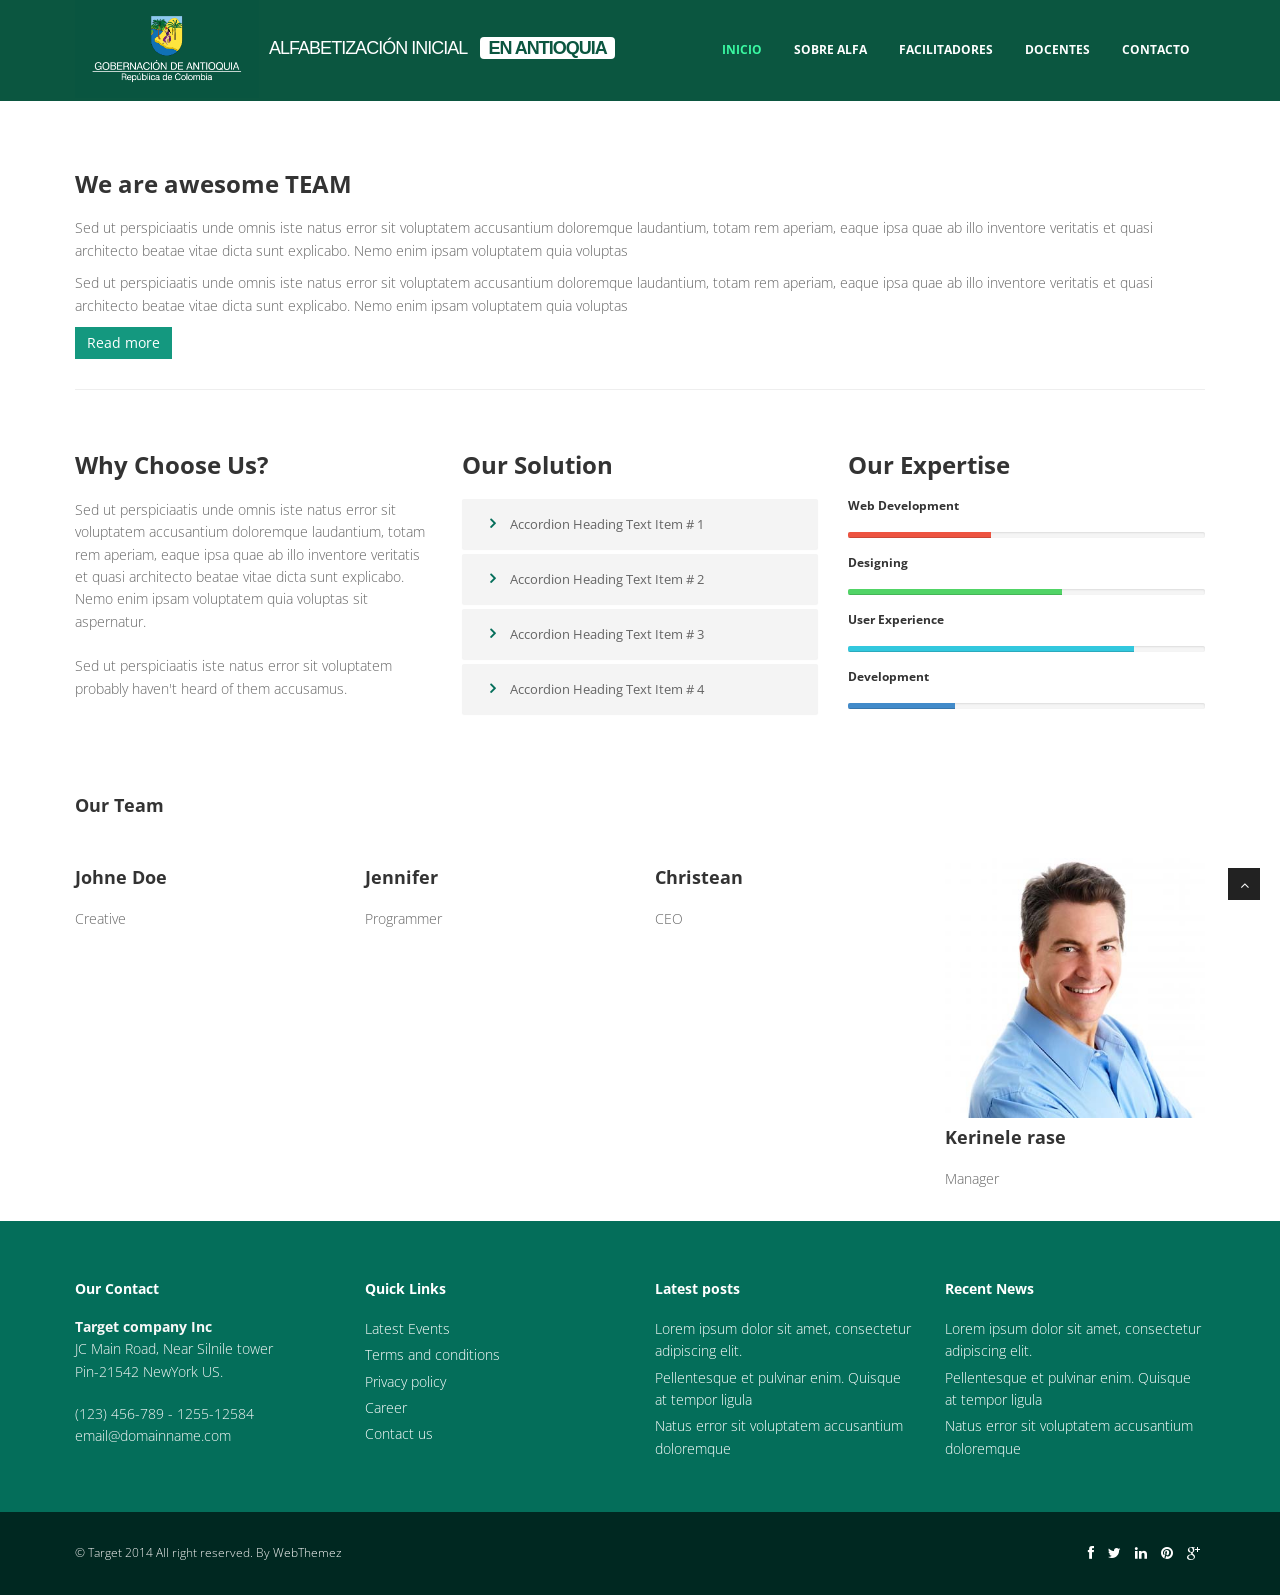
==== commit 7bc8041a: "Header all pages" ====
--- a/about.html
+++ b/about.html
@@ -2,10 +2,11 @@
 <html lang="en">
 <head>
 <meta charset="utf-8">
-<title>Free Bootstrap Theme | webthemez</title>
+<title>Alfabetización Inicial en Antioquia</title>
 <meta name="viewport" content="width=device-width, initial-scale=1.0" />
 <meta name="description" content="" />
 <meta name="author" content="http://webthemez.com" />
+<link rel="icon" type="image/x-icon" href="img/favicon.ico">
 <!-- css -->
 <link href="css/bootstrap.min.css" rel="stylesheet" />
 <link href="css/fancybox/jquery.fancybox.css" rel="stylesheet">
@@ -32,22 +33,25 @@
                         <span class="icon-bar"></span>
                         <span class="icon-bar"></span>
                     </button>
-                  <a class="navbar-brand" href="index.html"><img src="img/logo.png" alt="logo"/></a>
+                  <a class="navbar-brand" href="index.html" style="font-family:'Prompt',sans-serif; font-size:18px; font-weight:500; color:#ffffff !important; text-decoration:none; white-space:nowrap; display:flex; align-items:center; gap:10px;">
+  					<img src="img/gob_verde.png" alt="Gobernación de Antioquia" style="height:100px; width:auto;">
+  					Alfabetización Inicial&nbsp;<span style="background:#ffffff; color:#0b5640; padding:2px 8px; border-radius:4px; font-weight:600;">en Antioquia</span>
+						</a>
                 </div>
                 <div class="navbar-collapse collapse ">
                     <ul class="nav navbar-nav">
-                        <li><a href="index.html">Home</a></li> 
-						<li class="active"><a href="about.html">About Us</a></li>
-						<li><a href="services.html">Services</a></li>
-                        <li><a href="portfolio.html">Portfolio</a></li>
-                        <li><a href="pricing.html">Pricing</a></li>
-                        <li><a href="contact.html">Contact</a></li>
-                    </ul>
+						<ul class="nav navbar-nav">
+						<li class="active"><a href="index.html">Inicio</a></li> 
+						<li><a href="about.html">Sobre ALFA</a></li>
+						<li><a href="services.html">Facilitadores</a></li>
+						<li><a href="portfolio.html">Docentes</a></li>
+						<li><a href="contact.html">Contacto</a></li>
+					</ul>
                 </div>
             </div>
         </div>
 	</header><!-- end header -->
-	<section id="inner-headline">
+	<!--<section id="inner-headline">
 	<div class="container">
 		<div class="row">
 			<div class="col-lg-12">
@@ -55,7 +59,7 @@
 			</div>
 		</div>
 	</div>
-	</section>
+	</section>-->
 	<section id="content">
 	<div class="container">
 					
--- a/css/style.css
+++ b/css/style.css
@@ -71,10 +71,12 @@
 
 .navbar-default {
     border: none;
+	background-color: #0b5640 !important;
+	border-color: #0b5640 !important;
 }
 
 .navbar-brand {
-    color: #222;
+    color: #f5f5f5;
 	text-transform: uppercase;
     font-size: 24px;
     font-weight: 700;
@@ -93,7 +95,7 @@
 }
 
 header .navbar-default{
-    background-color: #FFFFFF; 
+    background-color: #0b5640 !important; 
 }
 
 header .nav li a:hover,
@@ -109,6 +111,8 @@
     -ms-transition: all .3s ease;
     -o-transition: all .3s ease;
     transition: all .3s ease;
+	color: #3AF9A2 !important;
+	background: transparent !important;
 }
 
 
@@ -214,13 +218,14 @@
 
 
 .navbar .nav > li > a {
-  color: #6C6C6C;
+  color: #ffffff;
   text-shadow: none;
   /* border: 1px solid rgba(255, 255, 255, 0) !important; */
 }
 
 .navbar .nav a:hover {
-	background:none;
+	background: none;
+	color: #3AF9A2 !important;
 }
 
 .navbar .nav > .active > a,.navbar .nav > .active > a:hover {
@@ -260,7 +265,7 @@
   content:none;
 }
 .navbar-default .navbar-nav>.active>a, .navbar-default .navbar-nav>.active>a:hover, .navbar-default .navbar-nav>.active>a:focus {
-color: #37A691;  
+color: #3AF9A2; 
 /* background: #52C2AD; */
 /* border: 1px solid #3AA994 !important; */
 }
@@ -300,13 +305,19 @@
 }
 #featured .flexslider:after {
 content:'';
-background: rgba(17, 218, 180, 0.67);
+background: transparent;
 position:absolute;
 top:0px;
 z-index:6;
 width:100%;
 height:100%;
 }
+#main-slider img {
+	width: 100%;
+	height: 620px;
+	object-fit: cover;
+	display: block;
+}
 .flex-direction-nav .flex-prev{
 left:0px; 
 }
@@ -314,9 +325,9 @@
 right:0px;
 }
 .flex-caption {zoom: 1;
-bottom: 35px; background-color: transparent; color: #fff; margin: 0; padding: 25px 25px 25px 30px; position: absolute; left: 10%; right:0px; }
-.flex-caption h3 {color: #FFFFFF; letter-spacing: 1px; margin-bottom: 8px; text-transform: uppercase;font-size: 36px;}
-.flex-caption p {margin: 0 0 15px;}
+bottom: 35px; background-color: rgba(11, 86, 64, 1); color: #fff; margin: 0; padding: 25px 30px 25px 25px; position: absolute; right: 5%; left: auto; width: auto; max-width: 45%; border-radius: 8px 0 0 8px; display: inline-block; }
+.flex-caption h3 {letter-spacing: 1px; margin-bottom: 8px; text-transform: none;font-size: 20px;}
+.flex-caption p {margin: 0 0 15px;text-align: center; font-weight: 400;}
 .skill-home{
 margin-bottom:50px;
 }
@@ -391,6 +402,13 @@
 .carousel-indicators {
 bottom: -30px;
 }
+.flex-control-paging li a {
+    background: rgba(255,255,255,0.5) !important;
+}
+.flex-control-paging li a.flex-active {
+    background: #ffffff !important;
+}
+
 /* Testimonial
 ----------------------------------*/
 .testimonial-area {
@@ -1445,7 +1463,7 @@
 	float:right;
 	margin:5px 0 15px 15px;
 }
- ============================= */
+
 
 .clear-marginbot{
 	margin-bottom:0;
